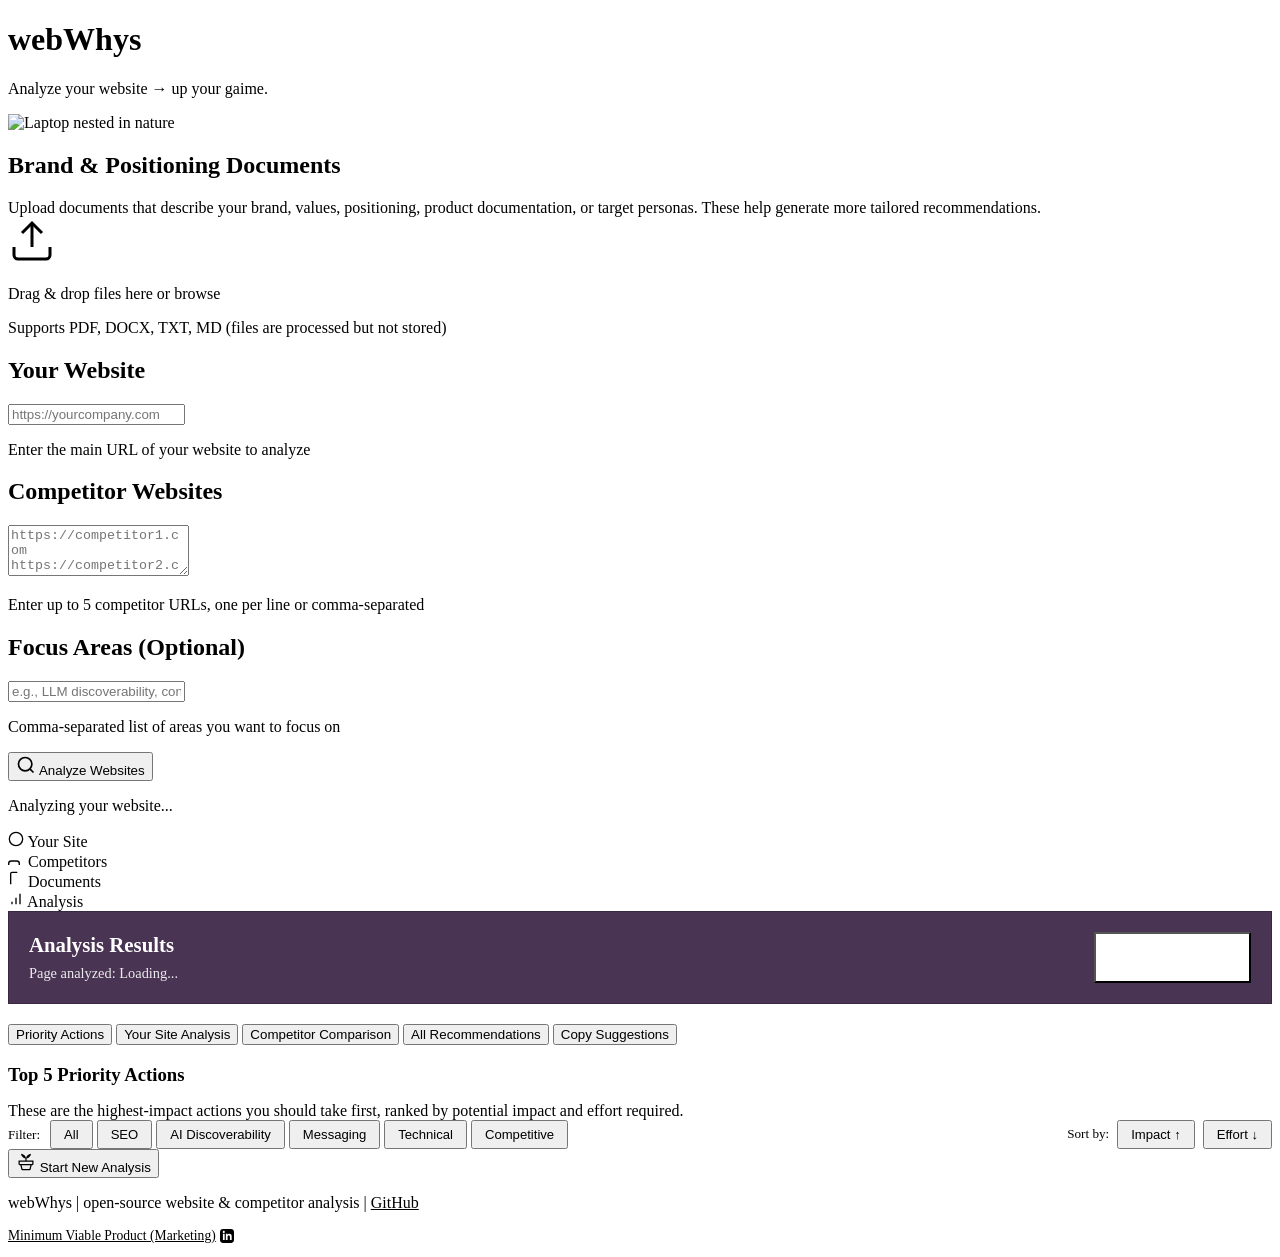
==== webWhys/static/index.html @ cbf259ff "Initial webWhys release - AGPL v3 webWhys is an open-source website and competitor analysis tool for" ====
<!DOCTYPE html>
<html lang="en">
<head>
    <meta charset="UTF-8">
    <meta name="viewport" content="width=device-width, initial-scale=1.0">
    <title>webWhys — Website & Competitor Analysis</title>
    <meta name="description" content="Scan your website and competitors to get AI-powered SEO, GEO, and LLM discoverability optimization suggestions.">
    <link rel="preconnect" href="https://fonts.googleapis.com">
    <link rel="preconnect" href="https://fonts.gstatic.com" crossorigin>
    <link href="https://fonts.googleapis.com/css2?family=Space+Grotesk:wght@400;500;600;700&family=DM+Sans:wght@400;500;600;700&display=swap" rel="stylesheet">
    <link rel="stylesheet" href="/static/css/styles.css">
</head>
<body>
    <header>
        <div class="container">
            <h1>webWhys</h1>
            <p>Analyze your website → up your gaime.</p>
        </div>
    </header>

    <main>
        <div class="container">
            <!-- Input Form Section -->
            <section id="input-section">
                <div class="asymmetric-grid-35-65">
                    <!-- Left Column (35%): Image + Brand Documents -->
                    <div class="form-column">
                        <img src="/static/images/accent-laptop-1.png" alt="Laptop nested in nature" class="image-accent">

                        <!-- Brand Documents -->
                        <div class="card">
                            <div class="card-header">
                                <h2>Brand & Positioning Documents</h2>
                            </div>
                            <p style="margin-bottom: var(--spacing-md); color: var(--grey-medium);">
                                Upload documents that describe your brand, values, positioning, product documentation, or target personas. These help generate more tailored recommendations.
                            </p>
                            <div class="file-upload-area" id="file-drop-area">
                                <div class="upload-icon">
                                    <svg width="48" height="48" viewBox="0 0 24 24" fill="none" stroke="currentColor" stroke-width="1.5">
                                        <path d="M21 15v4a2 2 0 0 1-2 2H5a2 2 0 0 1-2-2v-4"/>
                                        <polyline points="17 8 12 3 7 8"/>
                                        <line x1="12" y1="3" x2="12" y2="15"/>
                                    </svg>
                                </div>
                                <p>Drag & drop files here or <span class="browse-link">browse</span></p>
                                <p class="hint">Supports PDF, DOCX, TXT, MD (files are processed but not stored)</p>
                                <input type="file" id="file-input" multiple accept=".pdf,.docx,.doc,.txt,.md,.rtf" hidden>
                            </div>
                            <div class="file-list" id="file-list"></div>
                        </div>
                    </div>

                    <!-- Right Column (65%): Form Fields -->
                    <form id="scan-form" class="form-column">
                        <!-- Your Website -->
                        <div class="card">
                            <div class="card-header">
                                <h2>Your Website</h2>
                            </div>
                            <div class="form-group">
                                <input type="url" id="your-website" name="your_website"
                                       placeholder="https://yourcompany.com" required>
                                <p class="hint">Enter the main URL of your website to analyze</p>
                            </div>
                        </div>

                        <!-- Competitor & Focus Areas Row -->
                        <div class="cards-row">
                            <!-- Competitor Websites -->
                            <div class="card">
                                <div class="card-header">
                                    <h2>Competitor Websites</h2>
                                </div>
                                <div class="form-group">
                                    <textarea id="competitor-urls" name="competitor_urls" rows="3"
                                              placeholder="https://competitor1.com&#10;https://competitor2.com&#10;https://competitor3.com"></textarea>
                                    <p class="hint">Enter up to 5 competitor URLs, one per line or comma-separated</p>
                                </div>
                            </div>

                            <!-- Focus Areas -->
                            <div class="card">
                                <div class="card-header">
                                    <h2>Focus Areas (Optional)</h2>
                                </div>
                                <div class="form-group">
                                    <input type="text" id="focus-areas" name="focus_areas"
                                           placeholder="e.g., LLM discoverability, content quality, technical SEO">
                                    <p class="hint">Comma-separated list of areas you want to focus on</p>
                                </div>
                            </div>
                        </div>

                        <!-- Submit Button -->
                        <div class="text-center mt-lg">
                            <button type="submit" class="btn btn-primary btn-lg" id="scan-button">
                                <svg width="20" height="20" viewBox="0 0 24 24" fill="none" stroke="currentColor" stroke-width="2">
                                    <circle cx="11" cy="11" r="8"/>
                                    <line x1="21" y1="21" x2="16.65" y2="16.65"/>
                                </svg>
                                Analyze Websites
                            </button>
                        </div>
                    </form>
                </div>
            </section>

            <!-- Loading Section -->
            <section id="loading-section" class="loading">
                <div class="loading-content">
                    <div class="spinner"></div>
                    <p class="loading-text" id="loading-message">Analyzing your website...</p>
                    <div class="progress-steps" id="progress-steps">
                        <div class="progress-step" data-step="your-site">
                            <svg width="16" height="16" viewBox="0 0 24 24" fill="none" stroke="currentColor" stroke-width="2">
                                <circle cx="12" cy="12" r="10"/>
                            </svg>
                            Your Site
                        </div>
                        <div class="progress-step" data-step="competitors">
                            <svg width="16" height="16" viewBox="0 0 24 24" fill="none" stroke="currentColor" stroke-width="2">
                                <path d="M17 21v-2a4 4 0 0 0-4-4H5a4 4 0 0 0-4 4v2"/>
                            </svg>
                            Competitors
                        </div>
                        <div class="progress-step" data-step="documents">
                            <svg width="16" height="16" viewBox="0 0 24 24" fill="none" stroke="currentColor" stroke-width="2">
                                <path d="M14 2H6a2 2 0 0 0-2 2v16"/>
                            </svg>
                            Documents
                        </div>
                        <div class="progress-step" data-step="analysis">
                            <svg width="16" height="16" viewBox="0 0 24 24" fill="none" stroke="currentColor" stroke-width="2">
                                <path d="M12 20V10M18 20V4M6 20v-4"/>
                            </svg>
                            Analysis
                        </div>
                    </div>
                </div>
                <div class="loading-bg"></div>
            </section>

            <!-- Results Section -->
            <section id="results-section">
                <div class="card">
                    <!-- Analysis Summary Banner -->
                    <div id="analysis-summary" style="background: #4A3453; color: white; padding: 20px; border-radius: 0; margin-bottom: 20px; border: 1px solid #3a2742;">
                        <div style="display: flex; justify-content: space-between; align-items: center; flex-wrap: wrap; gap: 15px;">
                            <div>
                                <h2 style="margin: 0 0 8px 0; font-size: 1.3rem;">Analysis Results</h2>
                                <p style="margin: 0; opacity: 0.9; font-size: 0.9rem;" id="analyzed-url">Page analyzed: Loading...</p>
                            </div>
                            <button class="btn" id="export-btn" style="background: white; color: var(--olive-green-dark); padding: 10px 20px;">
                                <svg width="24" height="24" viewBox="0 -960 960 960" fill="currentColor" style="margin-right: 5px;">
                                    <path d="M321-160q-24 0-42-18t-18-42v-100h124v-127q-38 3-76-10.5T241-500v-58h-50L60-689q36-34 86-55.5T248-766q30 0 68.5 9.5T385-726v-74h455v535q0 44-30.5 74.5T735-160H321Zm124-160h245v55q0 20 12.5 32.5T735-220q20 0 32.5-12.5T780-265v-475H445v57l241 241v43h-43L517-525l-17 20q-13 15-26 23t-29 15v147ZM218-618h83v89q17 11 33.5 16.5T368-507q25 0 51-13.5t38-27.5l17-20-69-69q-32-32-72-50.5T248-706q-27 0-49 6.5T154-682l64 64Zm412 358H321v40h323q-6-6-10-16.5t-4-23.5Zm-309 40v-40 40Z"/>
                                </svg>
                                Export to Doc
                            </button>
                        </div>
                    </div>

                    <!-- Tabs -->
                    <div class="tabs">
                        <button class="tab active" data-tab="priority">Priority Actions</button>
                        <button class="tab" data-tab="your-site">Your Site Analysis</button>
                        <button class="tab" data-tab="competitors-tab">Competitor Comparison</button>
                        <button class="tab" data-tab="recommendations">All Recommendations</button>
                        <button class="tab" data-tab="copy-suggestions">Copy Suggestions</button>
                    </div>

                    <!-- Priority Actions Tab -->
                    <div class="tab-content active" id="tab-priority">
                        <h3 style="margin-bottom: var(--spacing-md);" class="tab-heading">Top 5 Priority Actions</h3>
                        <p style="color: var(--grey-medium); margin-bottom: var(--spacing-lg);" class="tab-subtext">
                            These are the highest-impact actions you should take first, ranked by potential impact and effort required.
                        </p>
                        <div class="priority-grid" id="priority-grid">
                            <!-- Populated by JavaScript -->
                        </div>
                    </div>

                    <!-- Your Site Analysis Tab -->
                    <div class="tab-content" id="tab-your-site">
                        <div class="analysis-grid" id="site-metrics">
                            <!-- Populated by JavaScript -->
                        </div>
                    </div>

                    <!-- Competitor Comparison Tab -->
                    <div class="tab-content" id="tab-competitors-tab">
                        <div id="competitor-comparison">
                            <!-- Populated by JavaScript -->
                        </div>
                    </div>

                    <!-- All Recommendations Tab -->
                    <div class="tab-content" id="tab-recommendations">
                        <div style="display: flex; flex-wrap: wrap; gap: 12px; align-items: center; margin-bottom: var(--spacing-lg);">
                            <div>
                                <span style="font-size: 0.82rem; color: var(--grey-medium); margin-right: 6px;">Filter:</span>
                                <button class="btn btn-outline filter-btn active" data-filter="all" style="padding: 5px 12px; font-size: 0.82rem;">All</button>
                                <button class="btn btn-outline filter-btn" data-filter="SEO" style="padding: 5px 12px; font-size: 0.82rem;">SEO</button>
                                <button class="btn btn-outline filter-btn" data-filter="AI Discoverability" style="padding: 5px 12px; font-size: 0.82rem;">AI Discoverability</button>
                                <button class="btn btn-outline filter-btn" data-filter="Messaging" style="padding: 5px 12px; font-size: 0.82rem;">Messaging</button>
                                <button class="btn btn-outline filter-btn" data-filter="Technical" style="padding: 5px 12px; font-size: 0.82rem;">Technical</button>
                                <button class="btn btn-outline filter-btn" data-filter="Competitive" style="padding: 5px 12px; font-size: 0.82rem;">Competitive</button>
                            </div>
                            <div style="margin-left: auto; display: flex; align-items: center; gap: 8px;">
                                <span style="font-size: 0.82rem; color: var(--grey-medium);">Sort by:</span>
                                <button class="btn btn-outline sort-btn" data-sort="impact" style="padding: 5px 12px; font-size: 0.82rem;">Impact ↑</button>
                                <button class="btn btn-outline sort-btn" data-sort="effort" style="padding: 5px 12px; font-size: 0.82rem;">Effort ↓</button>
                            </div>
                        </div>
                        <div id="recommendations-list">
                            <!-- Populated by JavaScript -->
                        </div>
                    </div>

                    <!-- Copy Suggestions Tab -->
                    <div class="tab-content" id="tab-copy-suggestions">
                        <div id="copy-suggestions-list">
                            <!-- Populated by JavaScript -->
                        </div>
                    </div>
                </div>

                <!-- New Scan Button -->
                <div style="margin-top: var(--spacing-lg); text-align: left;">
                    <button class="btn btn-secondary" id="new-scan-btn">
                        <svg width="20" height="20" viewBox="0 -960 960 960" fill="currentColor">
                            <path d="M317-140h326l48-190H269l48 190Zm0 60q-20 0-36.29-12.54Q264.43-105.08 259-125l-52-205h546l-52 205q-5.43 19.92-21.71 32.46Q663-80 643-80H317ZM180-390h600v-100H180v100Zm301-251q0-87 75-160.5T719-880q-3 81-67 150.5T510-645v95h330v160q0 24.75-17.62 42.37Q804.75-330 780-330H180q-24.75 0-42.37-17.63Q120-365.25 120-390v-160h330v-95q-78-15-141.5-84.5T241-880q88 5 164 78t76 161Z"/>
                        </svg>
                        Start New Analysis
                    </button>
                </div>
            </section>
        </div>
    </main>

    <footer>
        <div class="container">
            <p>webWhys | open-source website &amp; competitor analysis | <a href="https://github.com/nicole-os/mvpmm/tree/main/webWhys" style="color: var(--grey-light); text-decoration: underline;">GitHub</a></p>
            <p style="font-size: 0.85rem; color: var(--grey-light); margin-top: 8px;"><a href="https://www.linkedin.com/in/nicolescottfromraleigh/" target="_blank" style="color: var(--grey-light); text-decoration: underline; display: inline-flex; align-items: center; gap: 4px;">Minimum Viable Product (Marketing) <svg width="14" height="14" viewBox="0 0 24 24" fill="currentColor"><path d="M19 0h-14c-2.761 0-5 2.239-5 5v14c0 2.761 2.239 5 5 5h14c2.762 0 5-2.239 5-5v-14c0-2.761-2.238-5-5-5zm-11 19h-3v-11h3v11zm-1.5-12.268c-.966 0-1.75-.79-1.75-1.764s.784-1.764 1.75-1.764 1.75.79 1.75 1.764-.783 1.764-1.75 1.764zm13.5 12.268h-3v-5.604c0-3.368-4-3.113-4 0v5.604h-3v-11h3v1.765c1.396-2.586 7-2.777 7 2.469v6.766z"/></svg></a></p>
        </div>
    </footer>

    <script src="/static/js/app.js"></script>
</body>
</html>
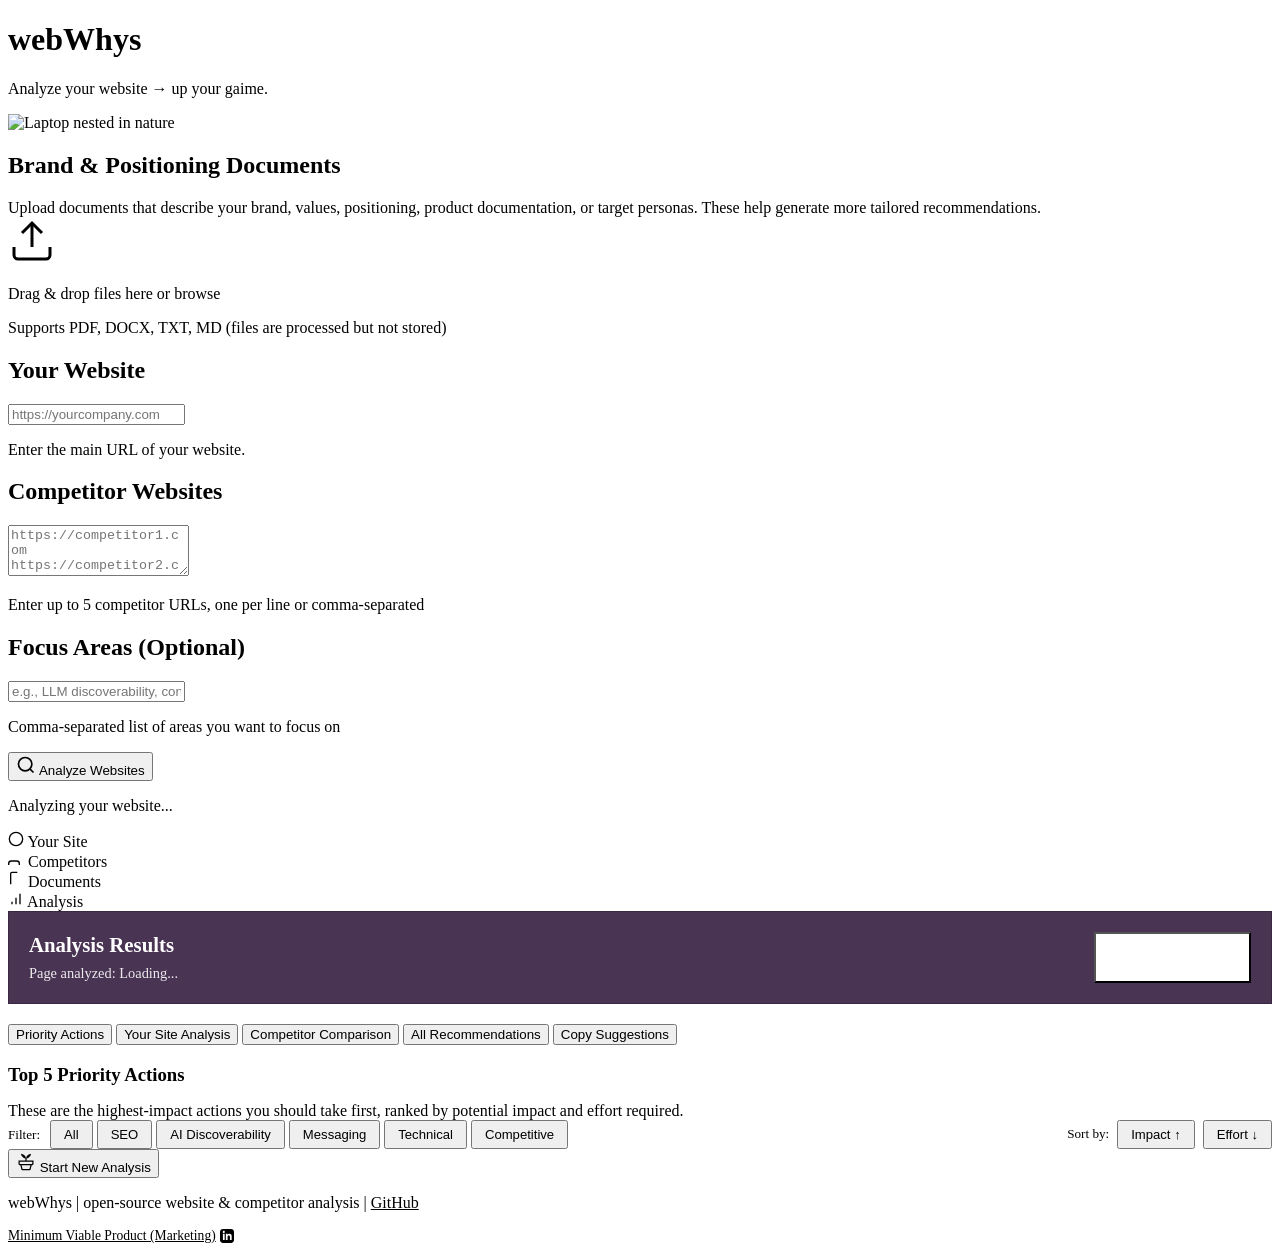
==== commit 02dfe932: "Implement LLM-based intelligent keyword extraction (Phase 1 + fixes) ## Key Changes  ### Playwright " ====
--- a/webWhys/static/index.html
+++ b/webWhys/static/index.html
@@ -59,9 +59,9 @@
                                 <h2>Your Website</h2>
                             </div>
                             <div class="form-group">
-                                <input type="url" id="your-website" name="your_website"
+                                <input type="text" id="your-website" name="your_website"
                                        placeholder="https://yourcompany.com" required>
-                                <p class="hint">Enter the main URL of your website to analyze</p>
+                                <p class="hint">Enter the main URL of your website.</p>
                             </div>
                         </div>
 
